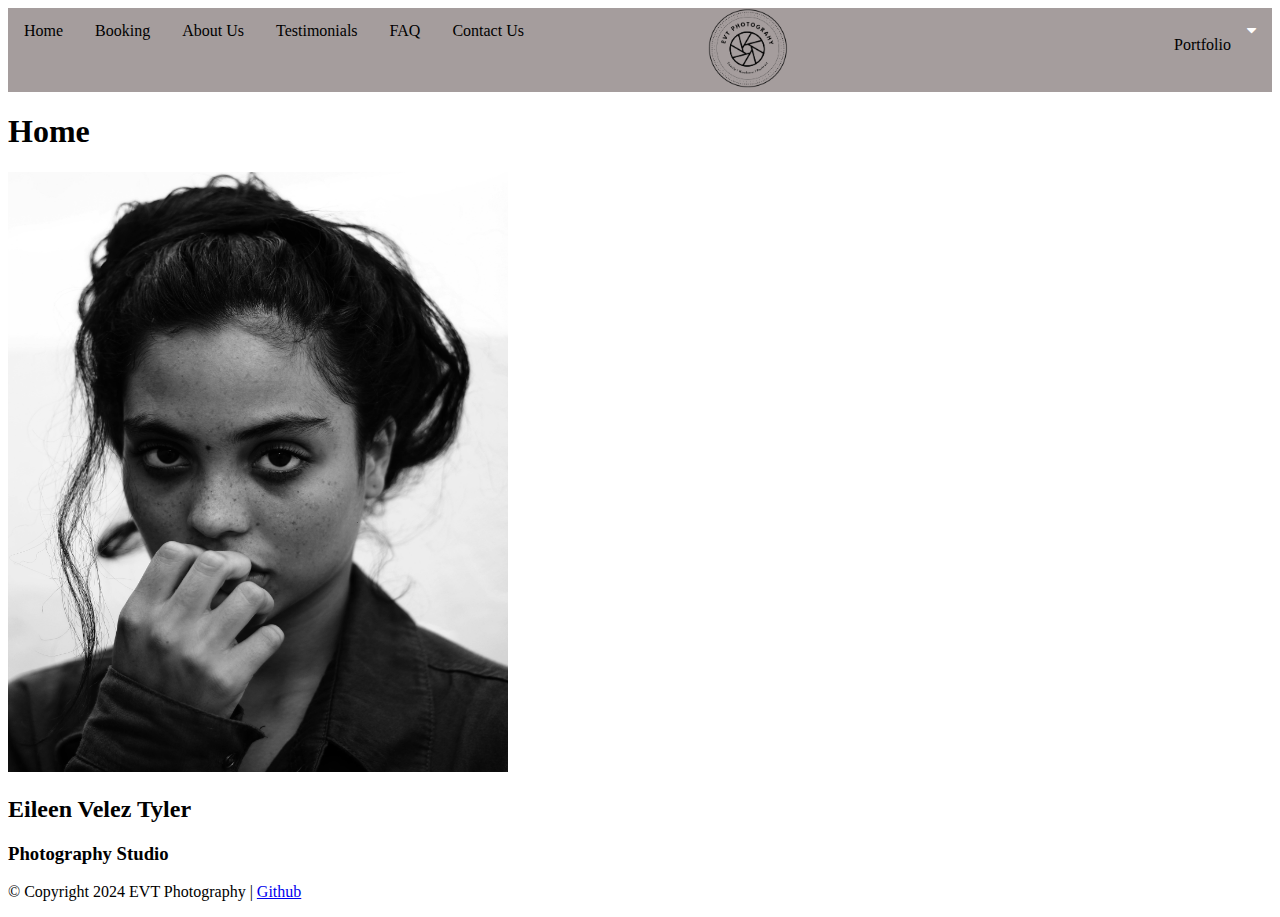
==== index.html @ 84fa9932 "Fixed navigation bar on all html tabs" ====
<!DOCTYPE html>
<html lang="en">
<head>
    <meta charset="UTF-8">
    <meta name="viewport" content="width=device-width, initial-scale=1.0">
    <title>Home</title>
    <link rel="stylesheet" href="main.css">
    <link rel="stylesheet" href="https://cdnjs.cloudflare.com/ajax/libs/font-awesome/4.7.0/css/font-awesome.min.css">
    <style>
        body {
  font-family: 'Times New Roman', Times, serif;
}
    </style>
</head>
<body>
    <header>
        <div class="navbar">
                <a href="index.html" target="_self">Home</a>
                <a href="booking.html" target="_self">Booking</a>
                <a href="about.html" target="_self">About Us</a>
                <a href="testimonials.html" target="_self">Testimonials</a>
                <a href="faq.html" target="_self">FAQ</a>
                <a href="contact.html" target="_self">Contact Us</a>
                <div class="dropdown">
                    <button class="dropbtn">
                        <i class="fa fa-caret-down"></i><a href="portfolio.html" target="_self">Portfolio</a>
                    </button>
                    <div class="dropdown-content">
                        <a href="family.html" target="_self">Family</a>
                        <a href="newborn.html" target="_self">Newborn</a>
                        <a href="portrait.html" target="_self">Portrait</a>
                    </div>    
                </div> 
                <div class="logo">
                <img src="images/logo.PNG" alt="image of store logo" height="80" width="80">
                </div>
        </div>

        <h1>Home</h1>
    </header>
    <main>
        <img src="images/photographer.jpg" alt="black and white image of photographer" height="600" width="500">
        <h2>Eileen Velez Tyler</h2>
        <h3>Photography Studio</h3>
    </main>
    <footer>
        <p>&copy; Copyright 2024 EVT Photography | <a href="https://github.com/EileenVT" target="_blank">Github</a></p>
    </footer>
</body>
</html>
---- main.css ----
.navbar {
    overflow: hidden;
    background-color: #a59d9d;
  }
  
  .navbar a {
    float: left;
    font-size: 16px;
    color: black;
    padding: 14px 16px;
    text-decoration: none;
  }
  
  .dropdown {
      float: right;
    overflow: hidden;
  }
  
  .dropdown .dropbtn {
    font-size: 16px;  
    border: none;
    outline: none;
    color: white;
    padding: 14px 16px;
    background-color: inherit;
    font-family: inherit;
    margin: 0;
  }
  
  .navbar a:hover, .dropdown:hover .dropbtn {
    background-color: rgb(228, 126, 165);
  }
  
  .dropdown-content {
    display: none;
    position: absolute;
    background-color: #f9f9f9;
    min-width: 160px;
    box-shadow: 0px 8px 16px 0px rgba(0,0,0,0.2);
    z-index: 1;
  }
  
  .dropdown-content a {
    float: none;
    color: black;
    padding: 12px 16px;
    text-decoration: none;
    display: block;
    text-align: left;
  }
  
  .dropdown-content a:hover {
    background-color: #ddd;
  }
  
  .dropdown:hover .dropdown-content {
    display: block;
  }
  .logo {
      text-align: center;
      margin-right: 25%;
  }
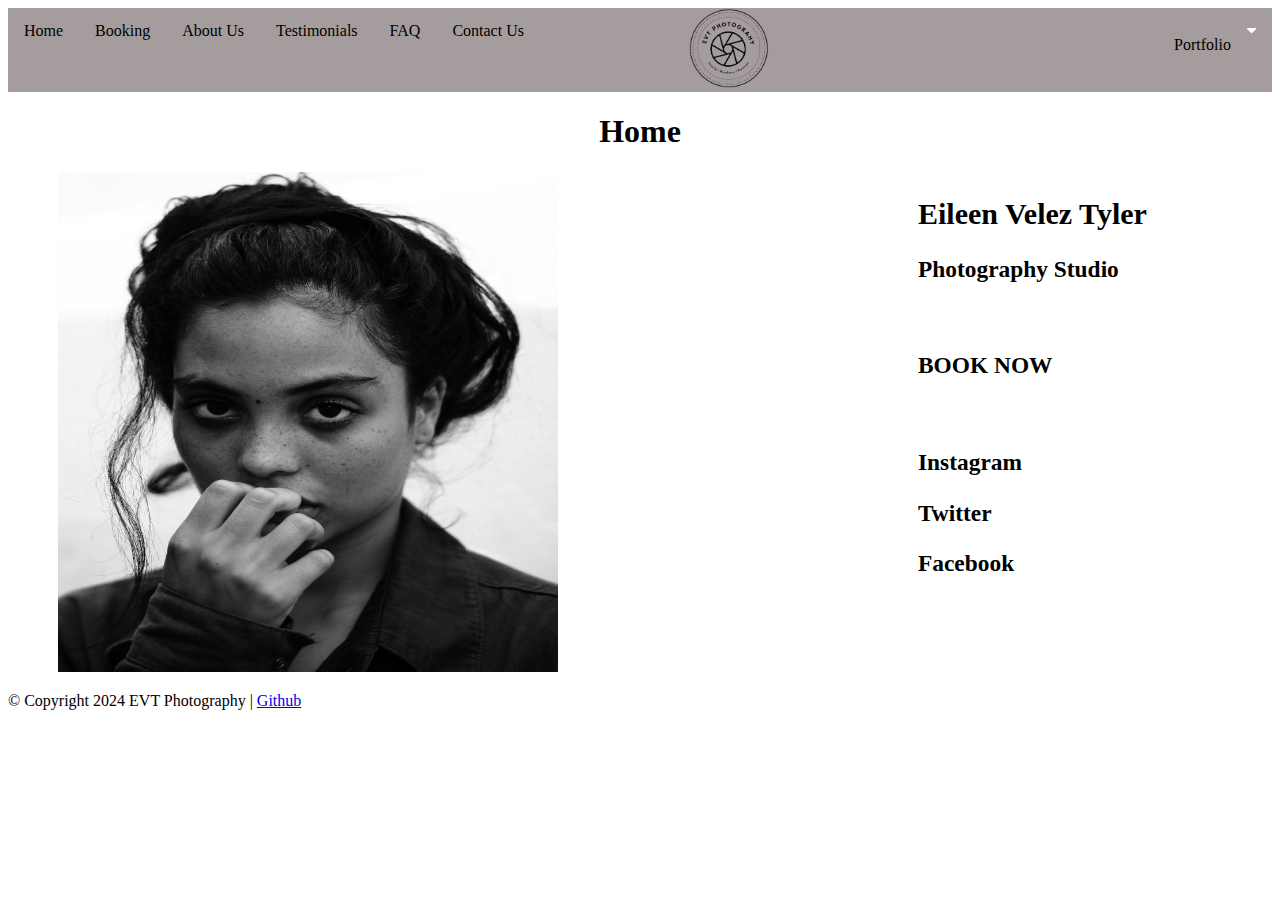
==== commit bf294a65: "Aligned my image and text next to each other in index.html" ====
--- a/index.html
+++ b/index.html
@@ -9,6 +9,22 @@
     <style>
         body {
   font-family: 'Times New Roman', Times, serif;
+}
+.container {
+    display: flex;
+    align-items: start ;
+    justify-content: left;
+    padding-left: 50px;
+}
+.photographer {
+    max-width: 100%;
+    max-height: 100%;
+    float: left;
+}
+.photographertext {
+    font-size: 20px;
+    padding-left: 360px;
+    float: left;
 }
     </style>
 </head>
@@ -39,9 +55,23 @@
         <h1>Home</h1>
     </header>
     <main>
-        <img src="images/photographer.jpg" alt="black and white image of photographer" height="600" width="500">
-        <h2>Eileen Velez Tyler</h2>
-        <h3>Photography Studio</h3>
+        <div class="container">
+            <div class="photographer">
+              <img src="images/photographer.jpg" alt="black and white image of photographer" height="500" width="500">
+            </div>
+            <div class="photographertext">
+              <h2>Eileen Velez Tyler</h2>
+              <h3>Photography Studio</h3>
+              <br>
+              <h3>BOOK NOW</h3>
+              <br>
+              <h3>Instagram</h3>
+              <h3>Twitter</h3>
+              <h3>Facebook</h3>
+            </div>
+        </div>    
+
+        
     </main>
     <footer>
         <p>&copy; Copyright 2024 EVT Photography | <a href="https://github.com/EileenVT" target="_blank">Github</a></p>
--- a/main.css
+++ b/main.css
@@ -59,5 +59,8 @@
   }
   .logo {
       text-align: center;
-      margin-right: 25%;
+      margin-right: 28%;
+  }
+  h1 {
+    text-align: center;
   }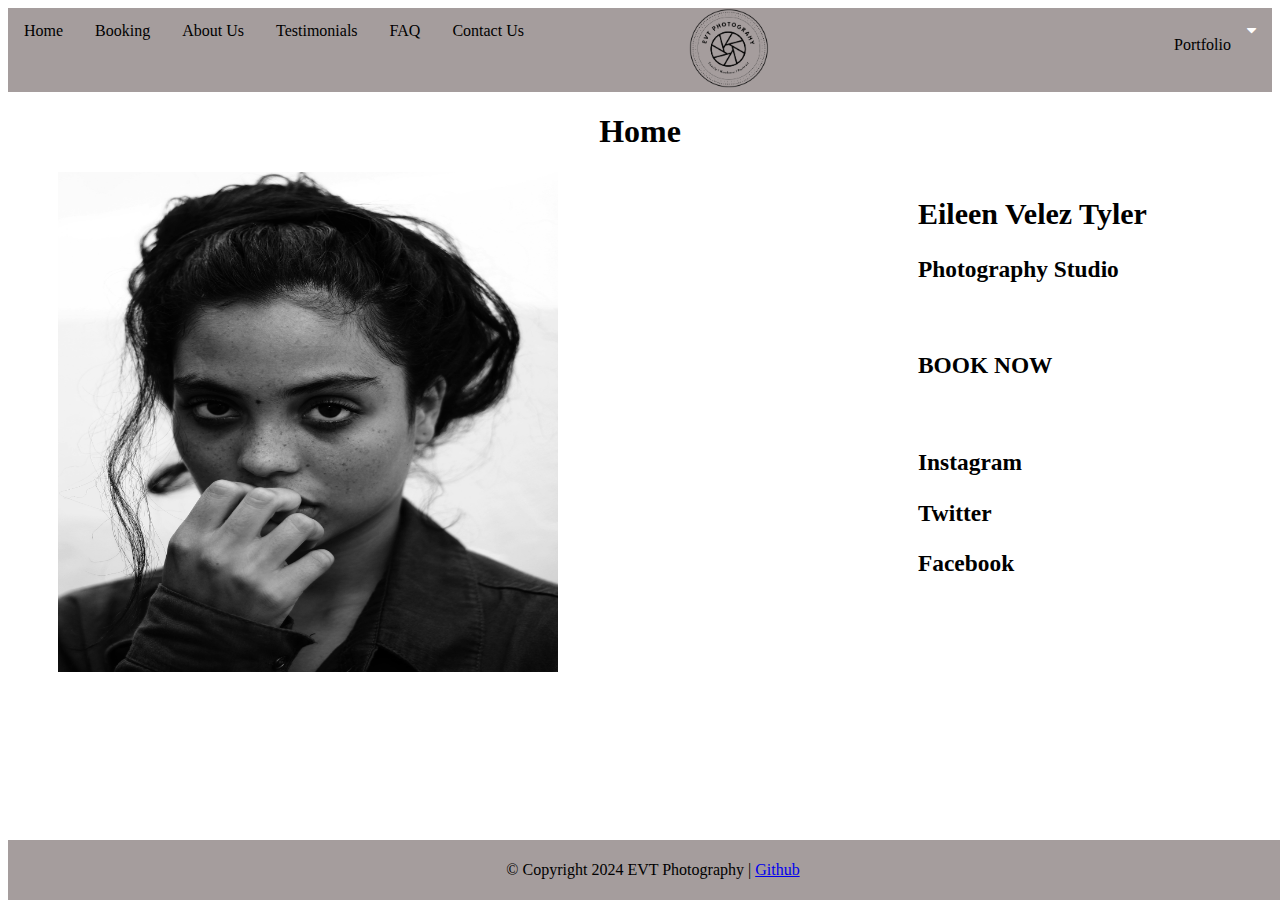
==== commit 476cb1ba: "Created div for footer and put position as "fixed"" ====
--- a/index.html
+++ b/index.html
@@ -74,7 +74,9 @@
         
     </main>
     <footer>
+        <div id="footer">
         <p>&copy; Copyright 2024 EVT Photography | <a href="https://github.com/EileenVT" target="_blank">Github</a></p>
+        </div>
     </footer>
 </body>
 </html>--- a/main.css
+++ b/main.css
@@ -63,4 +63,14 @@
   }
   h1 {
     text-align: center;
+  }
+  #footer {
+    overflow: hidden;
+    background-color: #a59d9d;
+    text-align: center;
+    position: fixed;
+    bottom: 0;
+    width: 100%;
+    height: 50px;
+    padding: 5px;
   }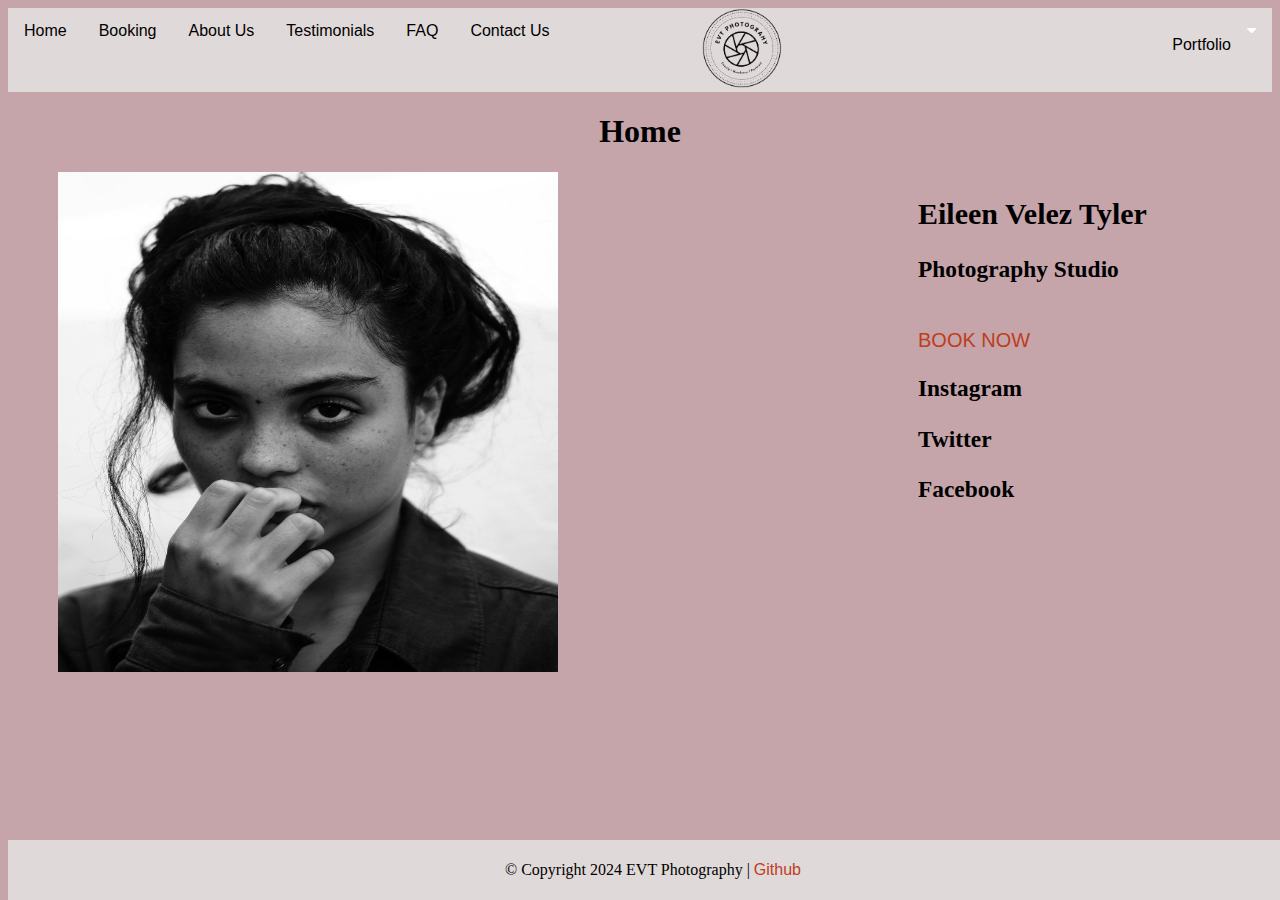
==== commit f8eeefa8: "Linked book now from index.html to booking page and changed body background" ====
--- a/index.html
+++ b/index.html
@@ -63,7 +63,7 @@
               <h2>Eileen Velez Tyler</h2>
               <h3>Photography Studio</h3>
               <br>
-              <h3>BOOK NOW</h3>
+              <a href="booking.html" target="_self">BOOK NOW</a>
               <br>
               <h3>Instagram</h3>
               <h3>Twitter</h3>
--- a/main.css
+++ b/main.css
@@ -1,7 +1,10 @@
 
+body {
+  background-color: rgb(197, 164, 170);
+}
 .navbar {
     overflow: hidden;
-    background-color: #a59d9d;
+    background-color: #e0d9d9;
   }
   
   .navbar a {
@@ -66,11 +69,16 @@
   }
   #footer {
     overflow: hidden;
-    background-color: #a59d9d;
+    background-color: #e0d9d9;
     text-align: center;
     position: fixed;
     bottom: 0;
     width: 100%;
     height: 50px;
     padding: 5px;
-  }+  }
+  a {
+    text-decoration: none;
+    color: rgb(190, 61, 29);
+    font-family: Verdana, Geneva, Tahoma, sans-serif;
+  }
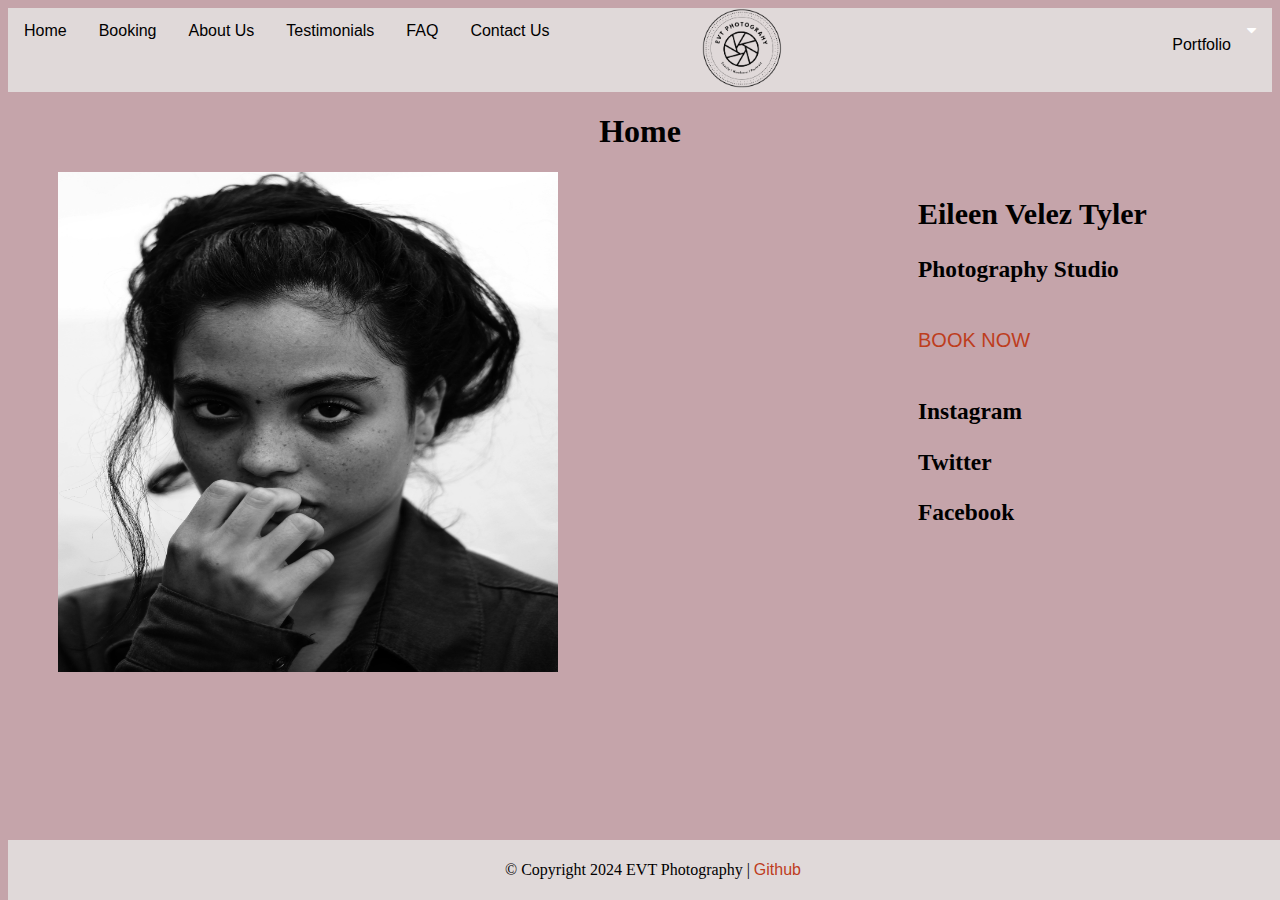
==== commit 601e29d3: "Added circle to my book now link" ====
--- a/index.html
+++ b/index.html
@@ -63,7 +63,9 @@
               <h2>Eileen Velez Tyler</h2>
               <h3>Photography Studio</h3>
               <br>
+              <div class="bookinglink">
               <a href="booking.html" target="_self">BOOK NOW</a>
+              </div>
               <br>
               <h3>Instagram</h3>
               <h3>Twitter</h3>
--- a/main.css
+++ b/main.css
@@ -82,3 +82,9 @@
     color: rgb(190, 61, 29);
     font-family: Verdana, Geneva, Tahoma, sans-serif;
   }
+  .bookinglink:hover{
+    border: solid;
+    border-color: #e0d9d9;
+    border-radius: 50%;
+    text-align: center;
+  }
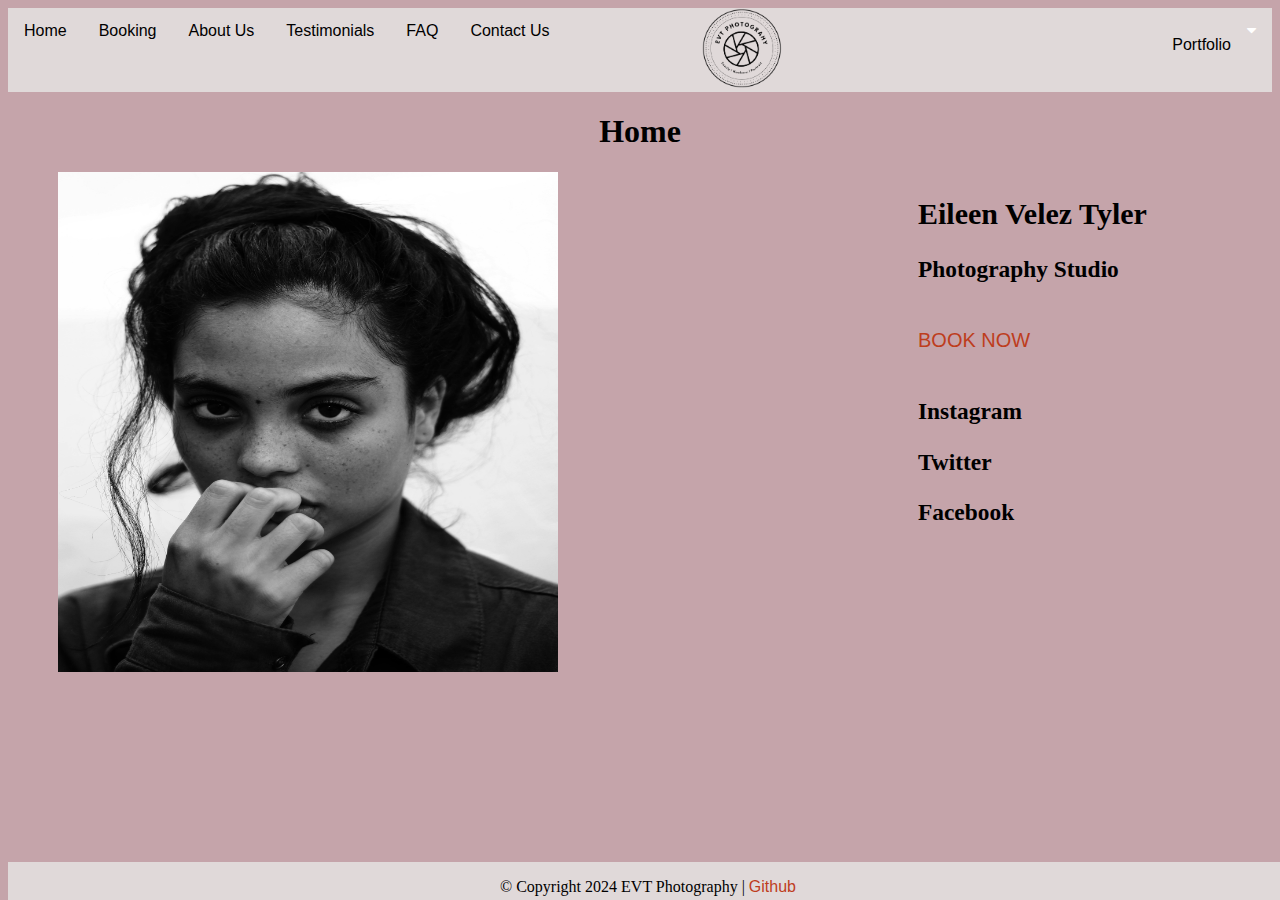
==== commit e3016c22: "Added content to my booking.html and linked it to contact.html" ====
--- a/index.html
+++ b/index.html
@@ -64,7 +64,7 @@
               <h3>Photography Studio</h3>
               <br>
               <div class="bookinglink">
-              <a href="booking.html" target="_self">BOOK NOW</a>
+              <a href="contact.html" target="_self">BOOK NOW</a>
               </div>
               <br>
               <h3>Instagram</h3>
--- a/main.css
+++ b/main.css
@@ -74,8 +74,7 @@
     position: fixed;
     bottom: 0;
     width: 100%;
-    height: 50px;
-    padding: 5px;
+    height: 38px;
   }
   a {
     text-decoration: none;
@@ -88,3 +87,30 @@
     border-radius: 50%;
     text-align: center;
   }
+  .column {
+    float: left;
+    width: 30%;
+    margin-bottom: 16px;
+    padding: 0 8px;
+  }
+  .card {
+    box-shadow: 0 4px 8px 0 rgba(0,0,0,0.2);
+  }
+  .container2 {
+    padding: 0 16px;
+    text-align: center;
+  }
+  .button {
+    border: none;
+    outline: 0;
+    display: inline-block;
+    padding: 8px;
+    color: rgb(190, 61, 29);
+    background-color: white ;
+    text-align: center;
+    cursor: pointer;
+    width: 100%;
+  }
+  .button:hover {
+    background-color: #555;
+  }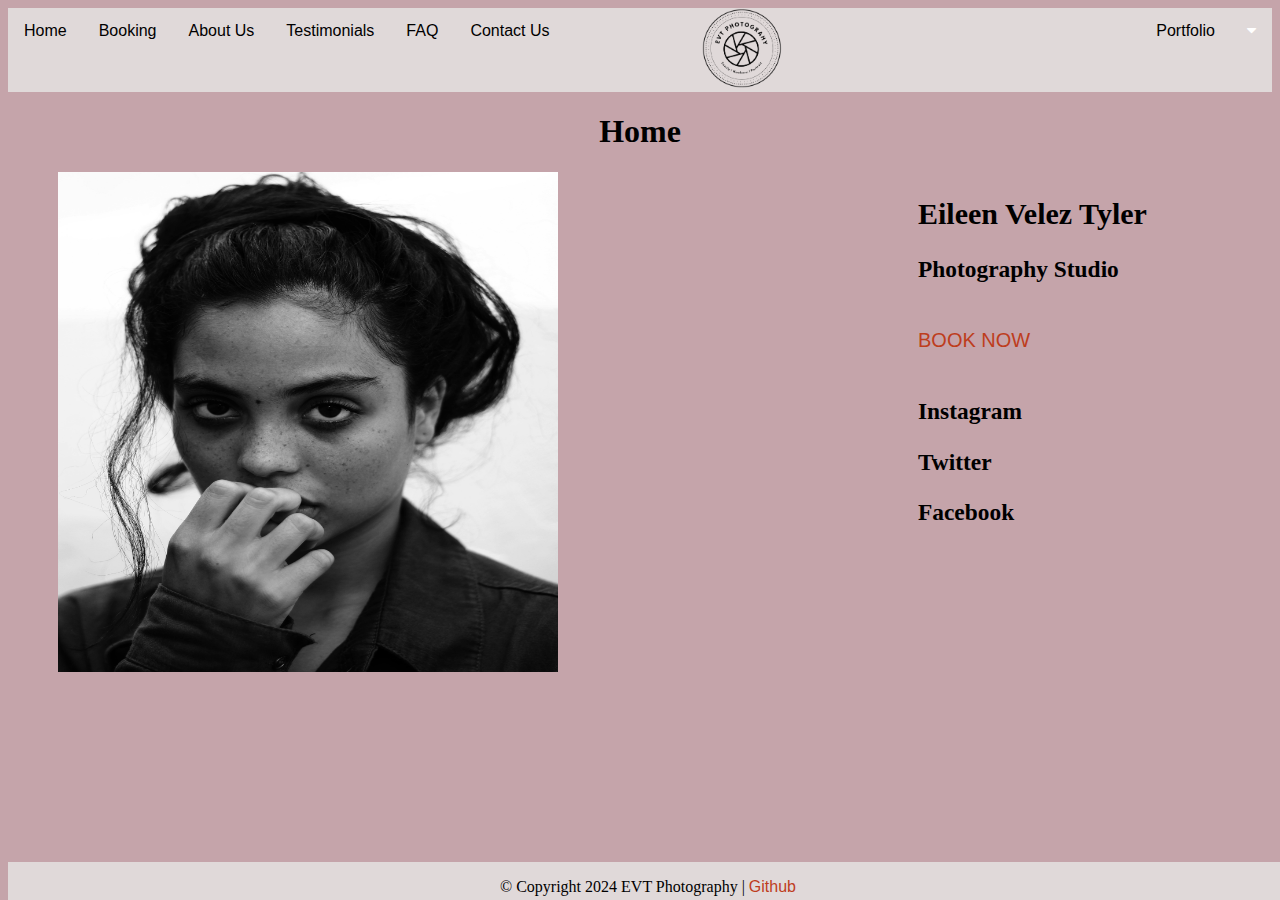
==== commit 9045b043: "Validated code and fixed all issues" ====
--- a/index.html
+++ b/index.html
@@ -7,8 +7,8 @@
     <link rel="stylesheet" href="main.css">
     <link rel="stylesheet" href="https://cdnjs.cloudflare.com/ajax/libs/font-awesome/4.7.0/css/font-awesome.min.css">
     <style>
-        body {
-  font-family: 'Times New Roman', Times, serif;
+body {
+  font-family: 'Times New Roman', Times, serif; /* changes body font */
 }
 .container {
     display: flex;
@@ -19,11 +19,11 @@
 .photographer {
     max-width: 100%;
     max-height: 100%;
-    float: left;
+    float: left; /* makes image go to left side of screen */
 }
 .photographertext {
-    font-size: 20px;
-    padding-left: 360px;
+    font-size: 20px; 
+    padding-left: 360px; /* adds padding to the left side of my text */
     float: left;
 }
     </style>
@@ -39,8 +39,9 @@
                 <a href="contact.html" target="_self">Contact Us</a>
                 <div class="dropdown">
                     <button class="dropbtn">
-                        <i class="fa fa-caret-down"></i><a href="portfolio.html" target="_self">Portfolio</a>
+                        <i class="fa fa-caret-down"></i>
                     </button>
+                    <a href="portfolio.html" target="_self">Portfolio</a>
                     <div class="dropdown-content">
                         <a href="family.html" target="_self">Family</a>
                         <a href="newborn.html" target="_self">Newborn</a>
@@ -63,6 +64,7 @@
               <h2>Eileen Velez Tyler</h2>
               <h3>Photography Studio</h3>
               <br>
+<!-- adds link to text that goes to another page-->
               <div class="bookinglink">
               <a href="contact.html" target="_self">BOOK NOW</a>
               </div>
--- a/main.css
+++ b/main.css
@@ -6,7 +6,7 @@
     overflow: hidden;
     background-color: #e0d9d9;
   }
-  
+/* style the links inside the navbar */
   .navbar a {
     float: left;
     font-size: 16px;
@@ -19,7 +19,7 @@
       float: right;
     overflow: hidden;
   }
-  
+/* style the drop down button */
   .dropdown .dropbtn {
     font-size: 16px;  
     border: none;
@@ -34,7 +34,7 @@
   .navbar a:hover, .dropdown:hover .dropbtn {
     background-color: rgb(228, 126, 165);
   }
-  
+/* style the dropdown content */ 
   .dropdown-content {
     display: none;
     position: absolute;
@@ -60,13 +60,16 @@
   .dropdown:hover .dropdown-content {
     display: block;
   }
+  /* aligns logo in center */
   .logo {
       text-align: center;
       margin-right: 28%;
   }
+
   h1 {
     text-align: center;
   }
+
   #footer {
     overflow: hidden;
     background-color: #e0d9d9;
@@ -76,30 +79,37 @@
     width: 100%;
     height: 38px;
   }
+
   a {
     text-decoration: none;
     color: rgb(190, 61, 29);
     font-family: Verdana, Geneva, Tahoma, sans-serif;
   }
+
   .bookinglink:hover{
     border: solid;
     border-color: #e0d9d9;
     border-radius: 50%;
     text-align: center;
   }
+
   .column {
     float: left;
     width: 30%;
     margin-bottom: 16px;
-    padding: 0 8px;
+    padding-bottom: 3%;
+    padding-left: 3%;
   }
+
   .card {
     box-shadow: 0 4px 8px 0 rgba(0,0,0,0.2);
   }
+
   .container2 {
     padding: 0 16px;
     text-align: center;
   }
+/* style my button */
   .button {
     border: none;
     outline: 0;
@@ -111,6 +121,7 @@
     cursor: pointer;
     width: 100%;
   }
+
   .button:hover {
     background-color: #555;
   }